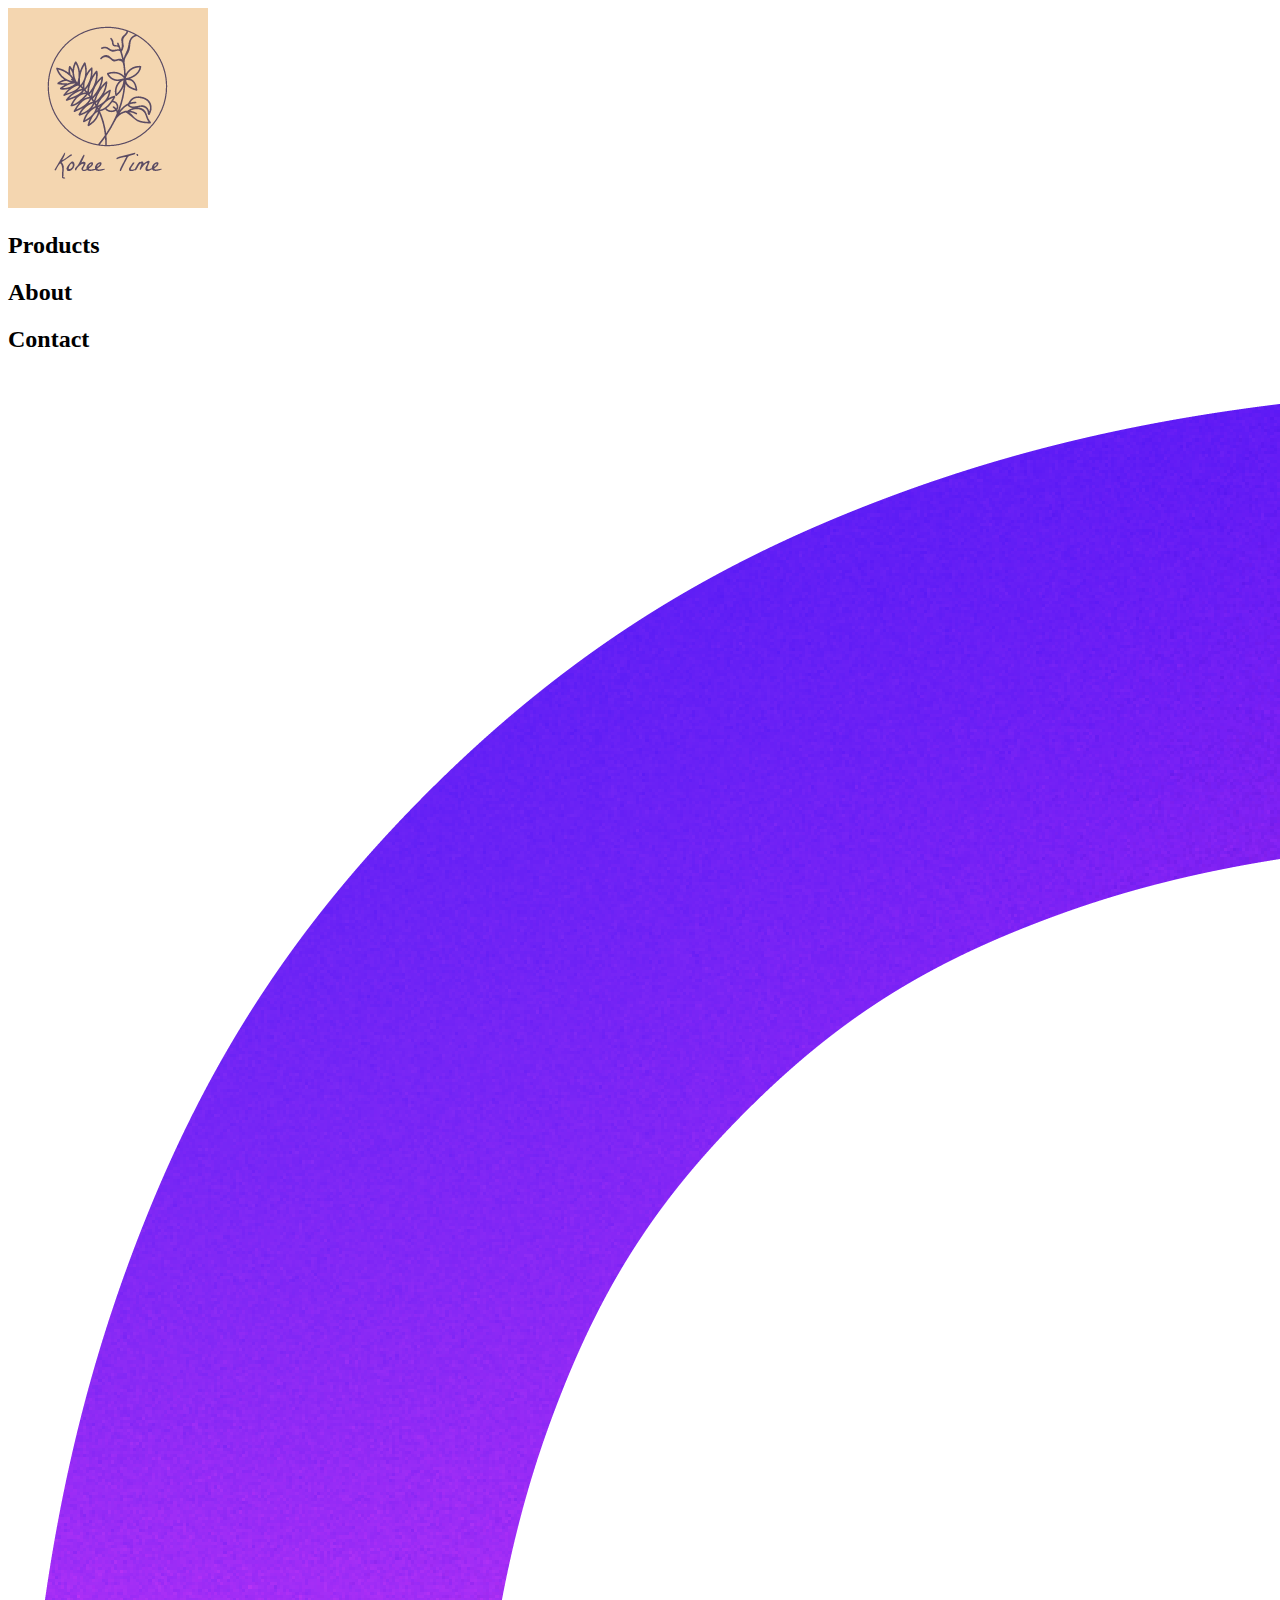
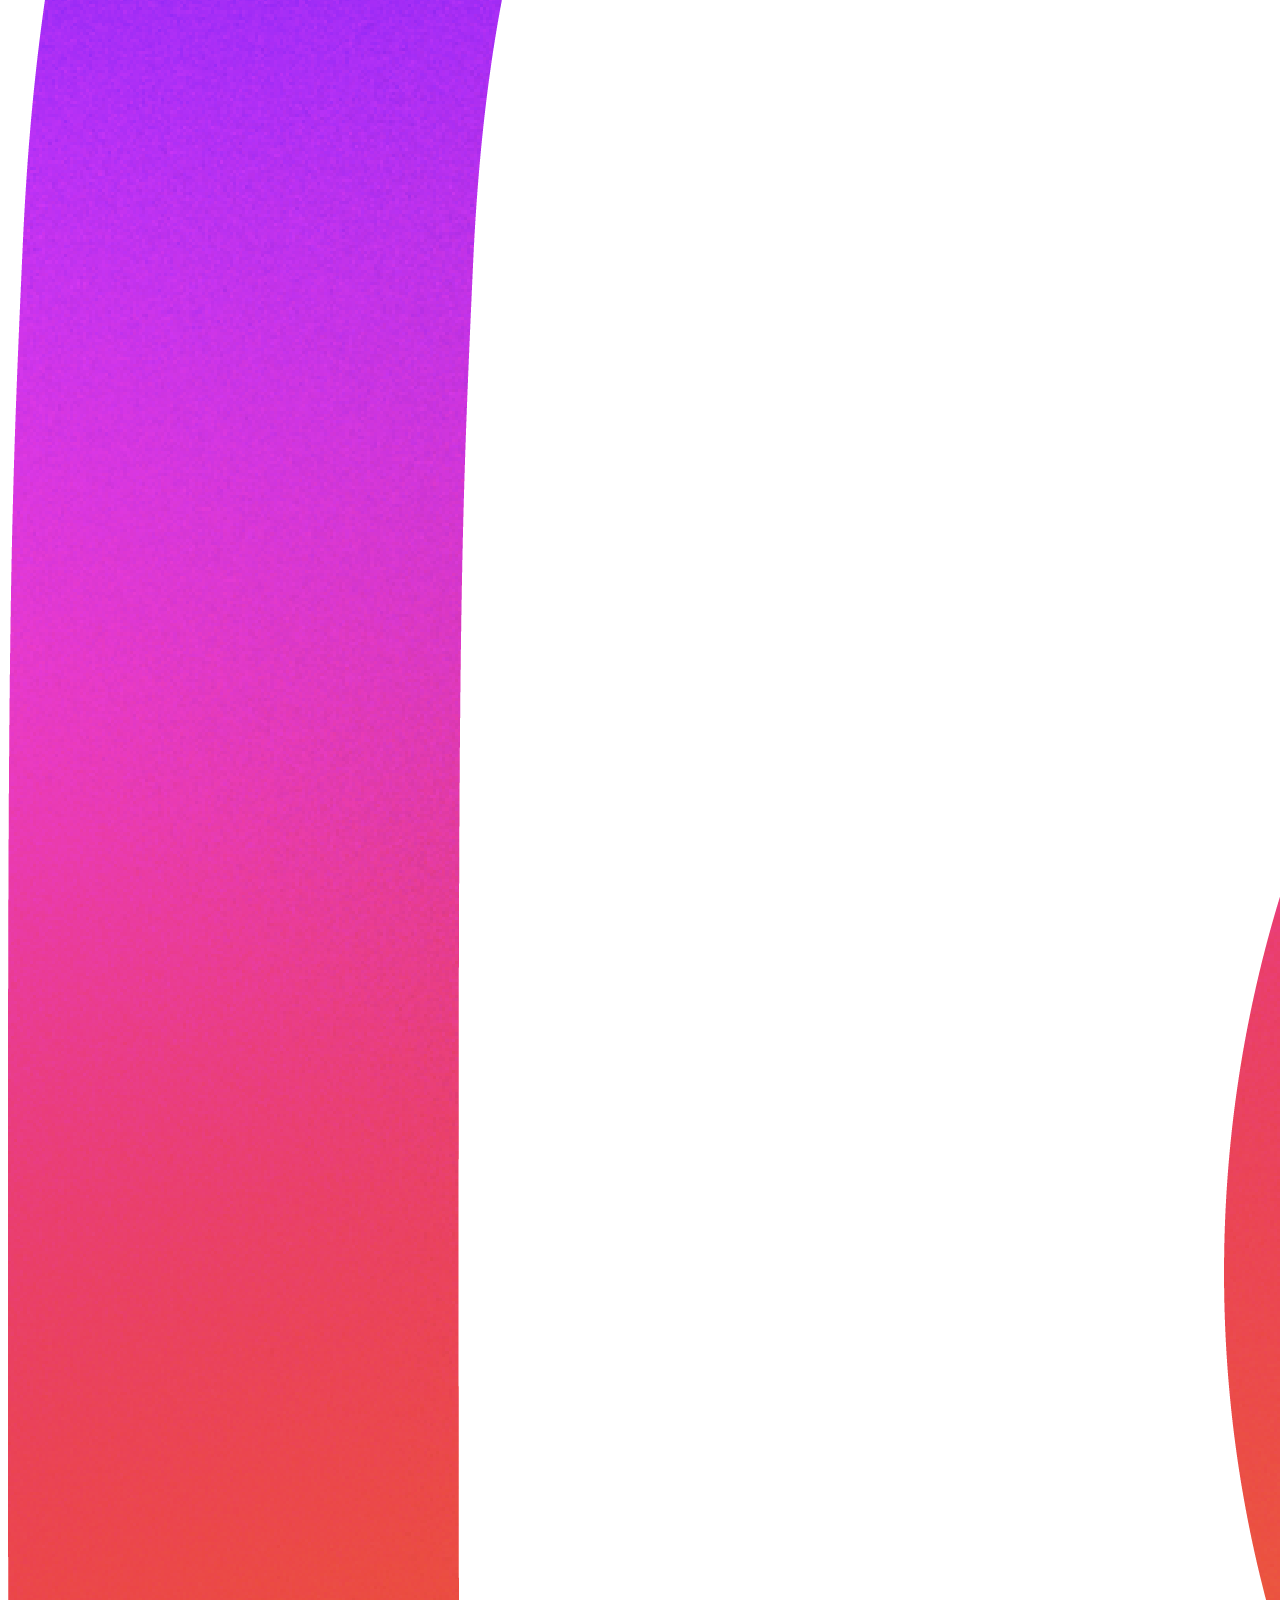
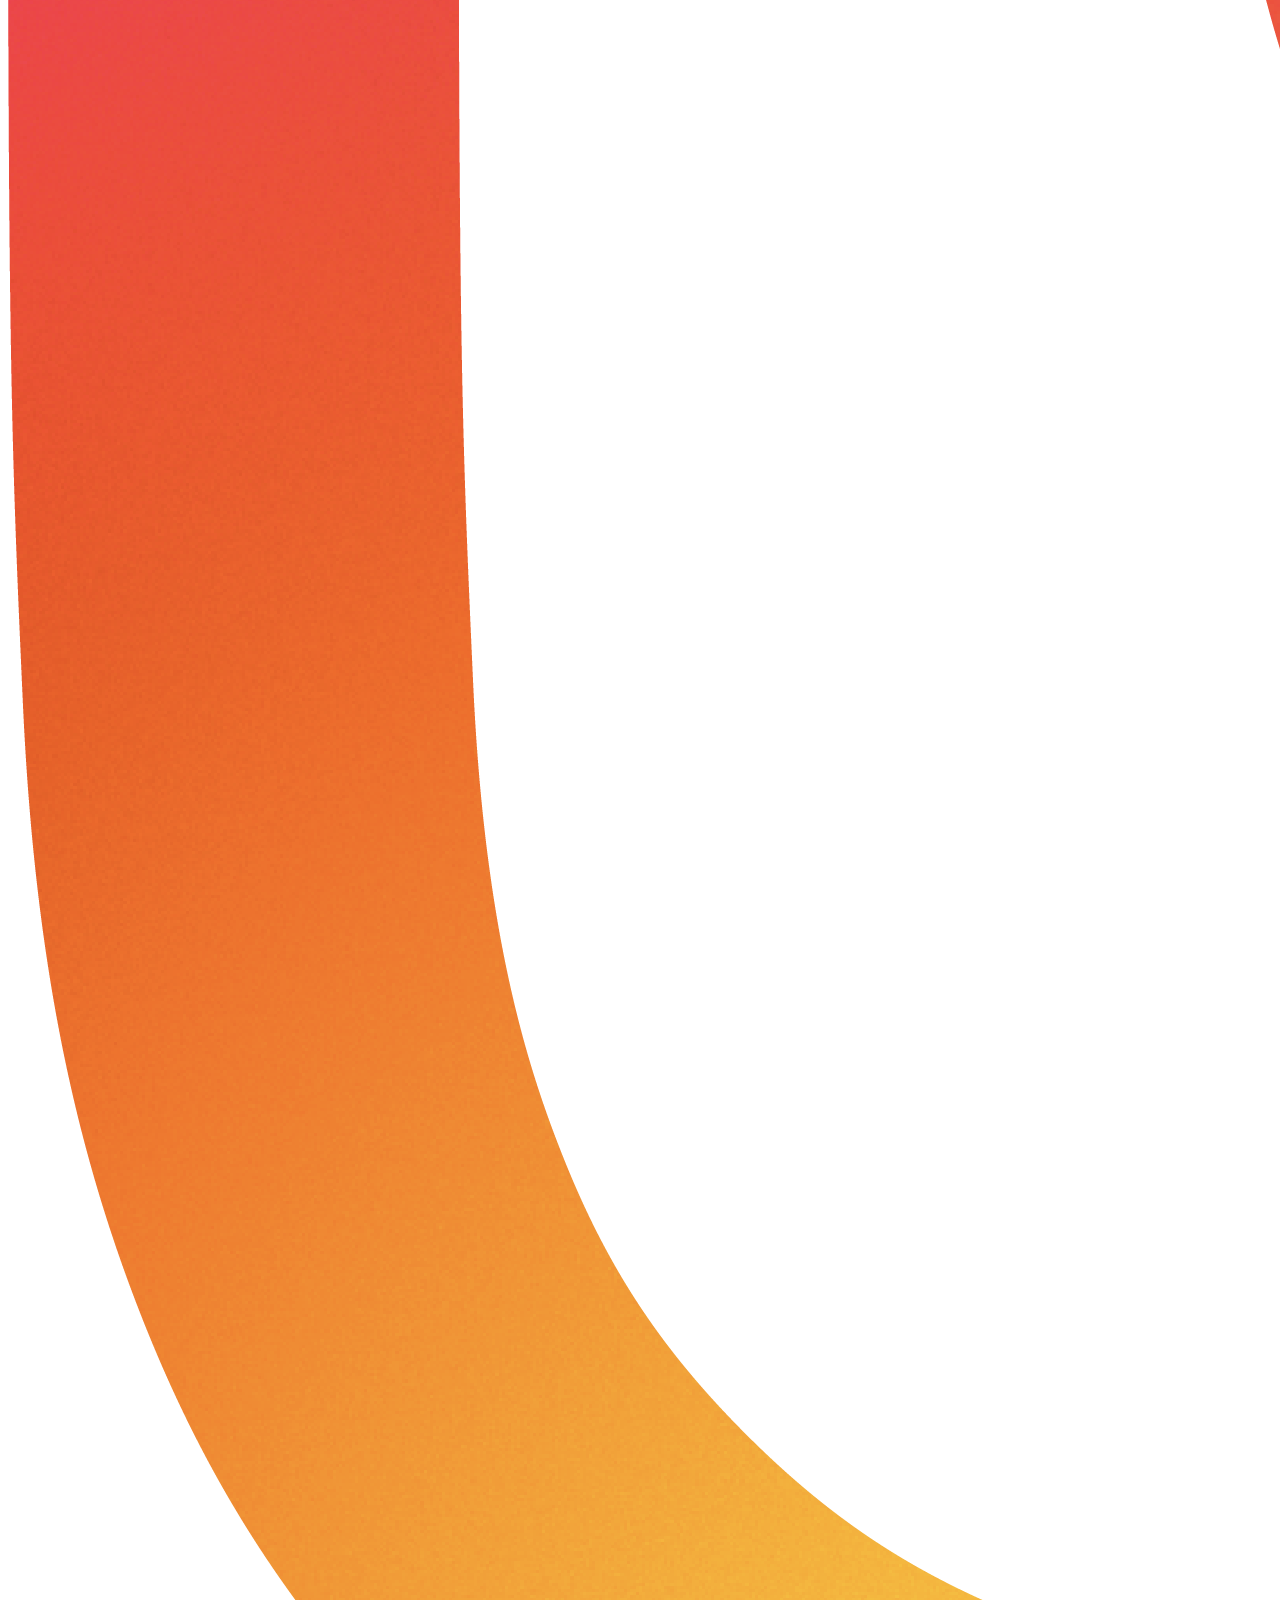
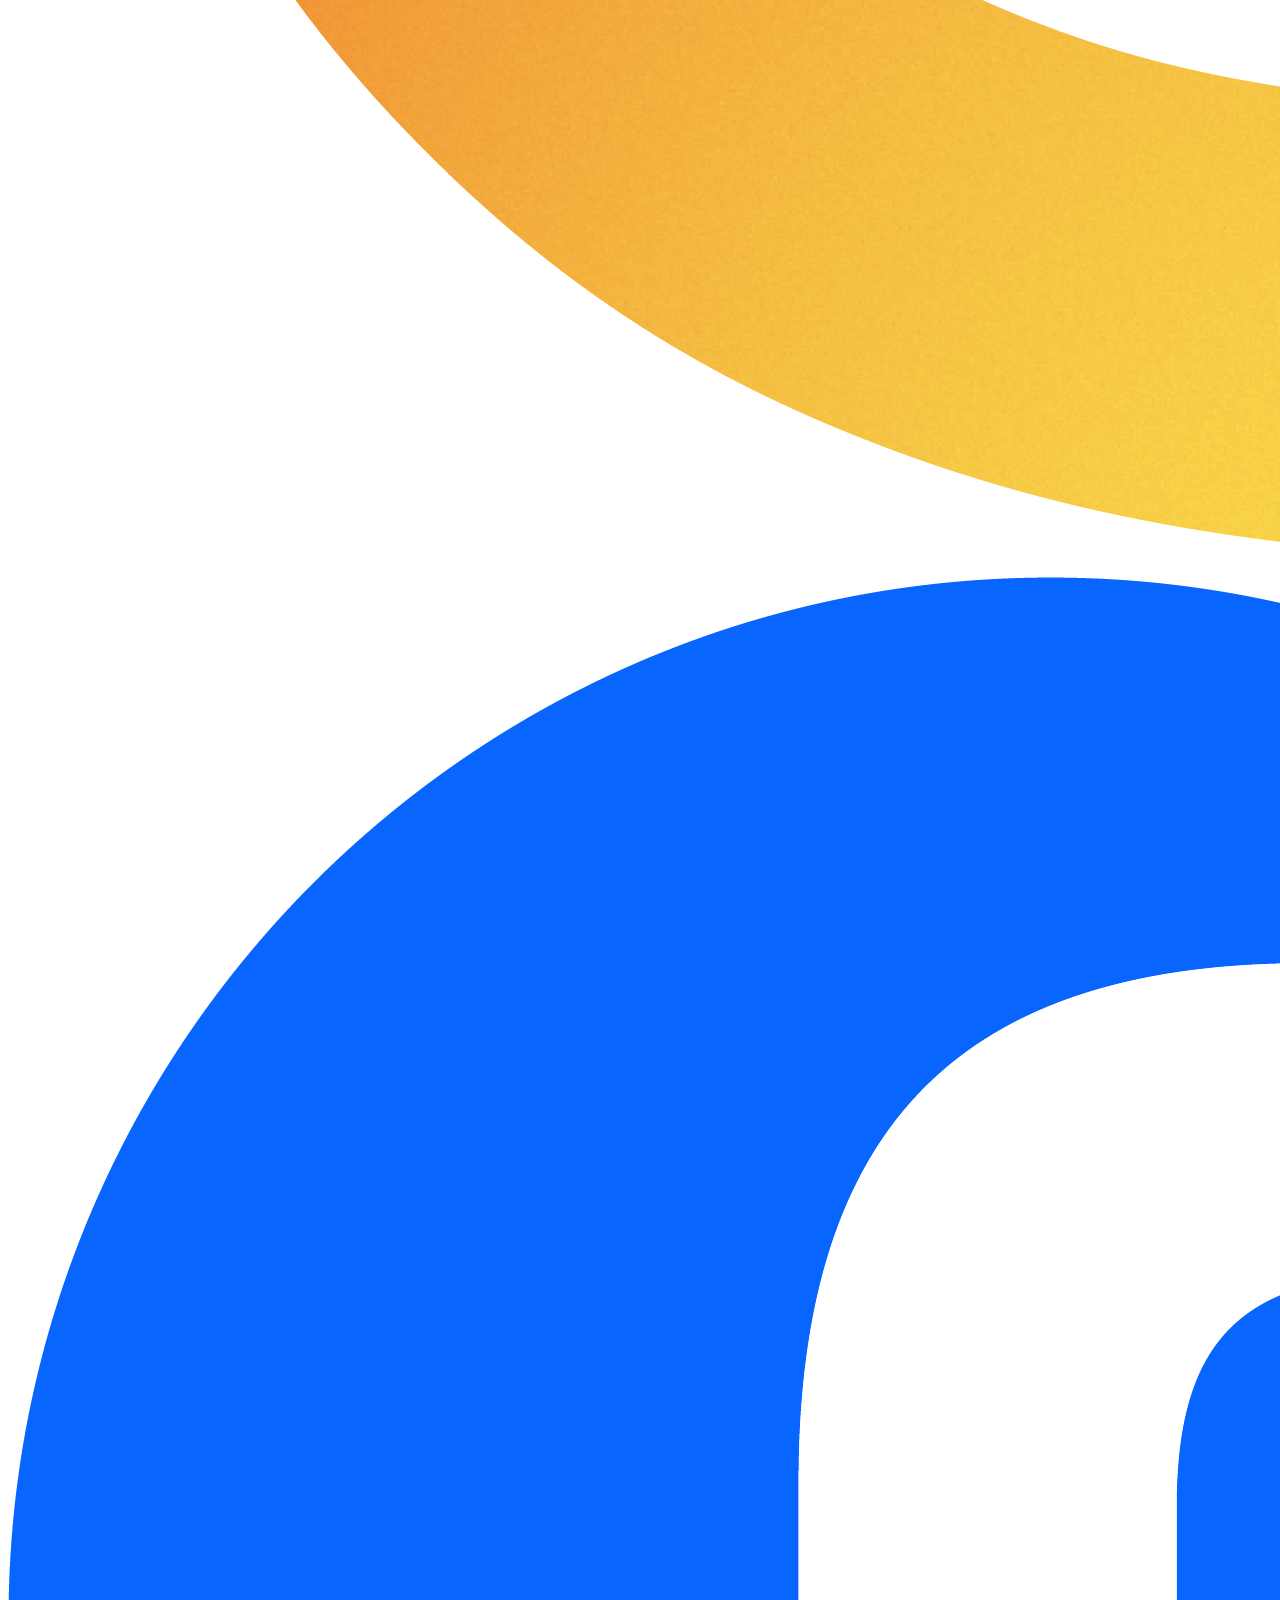
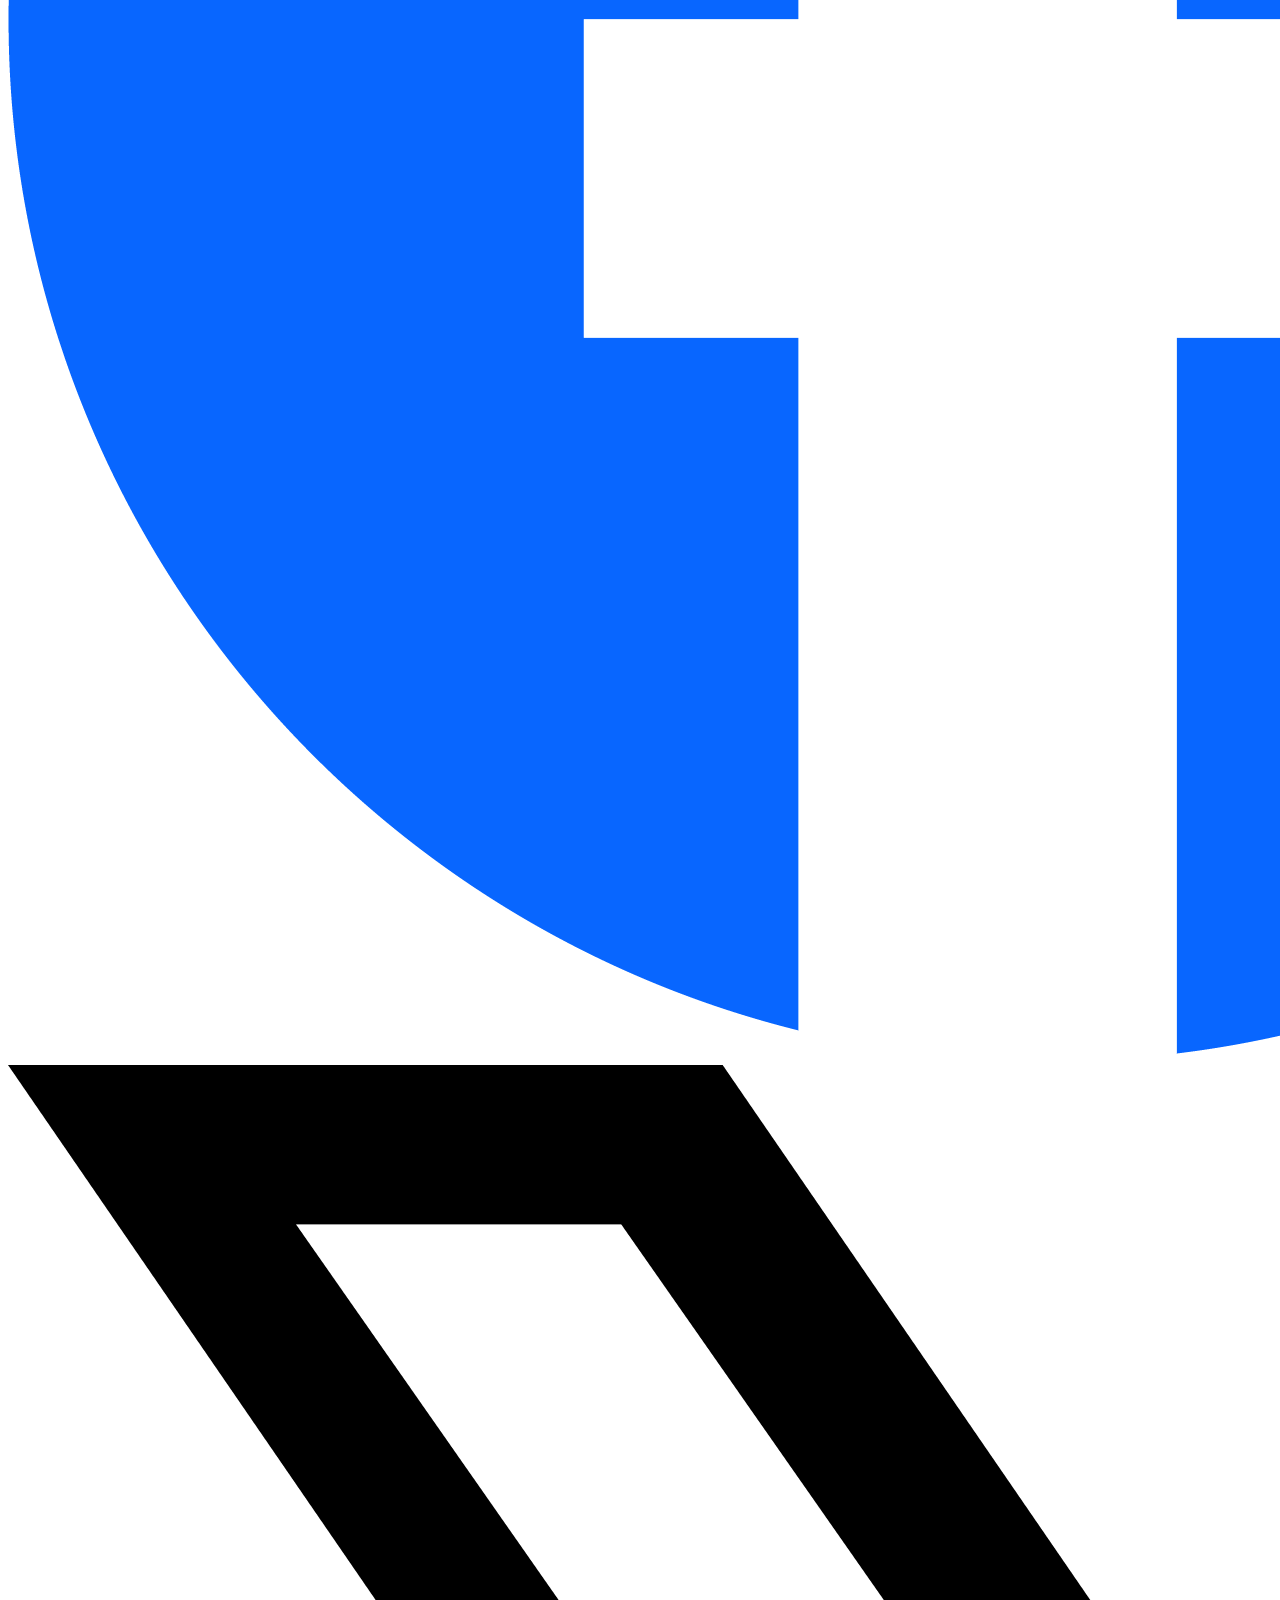
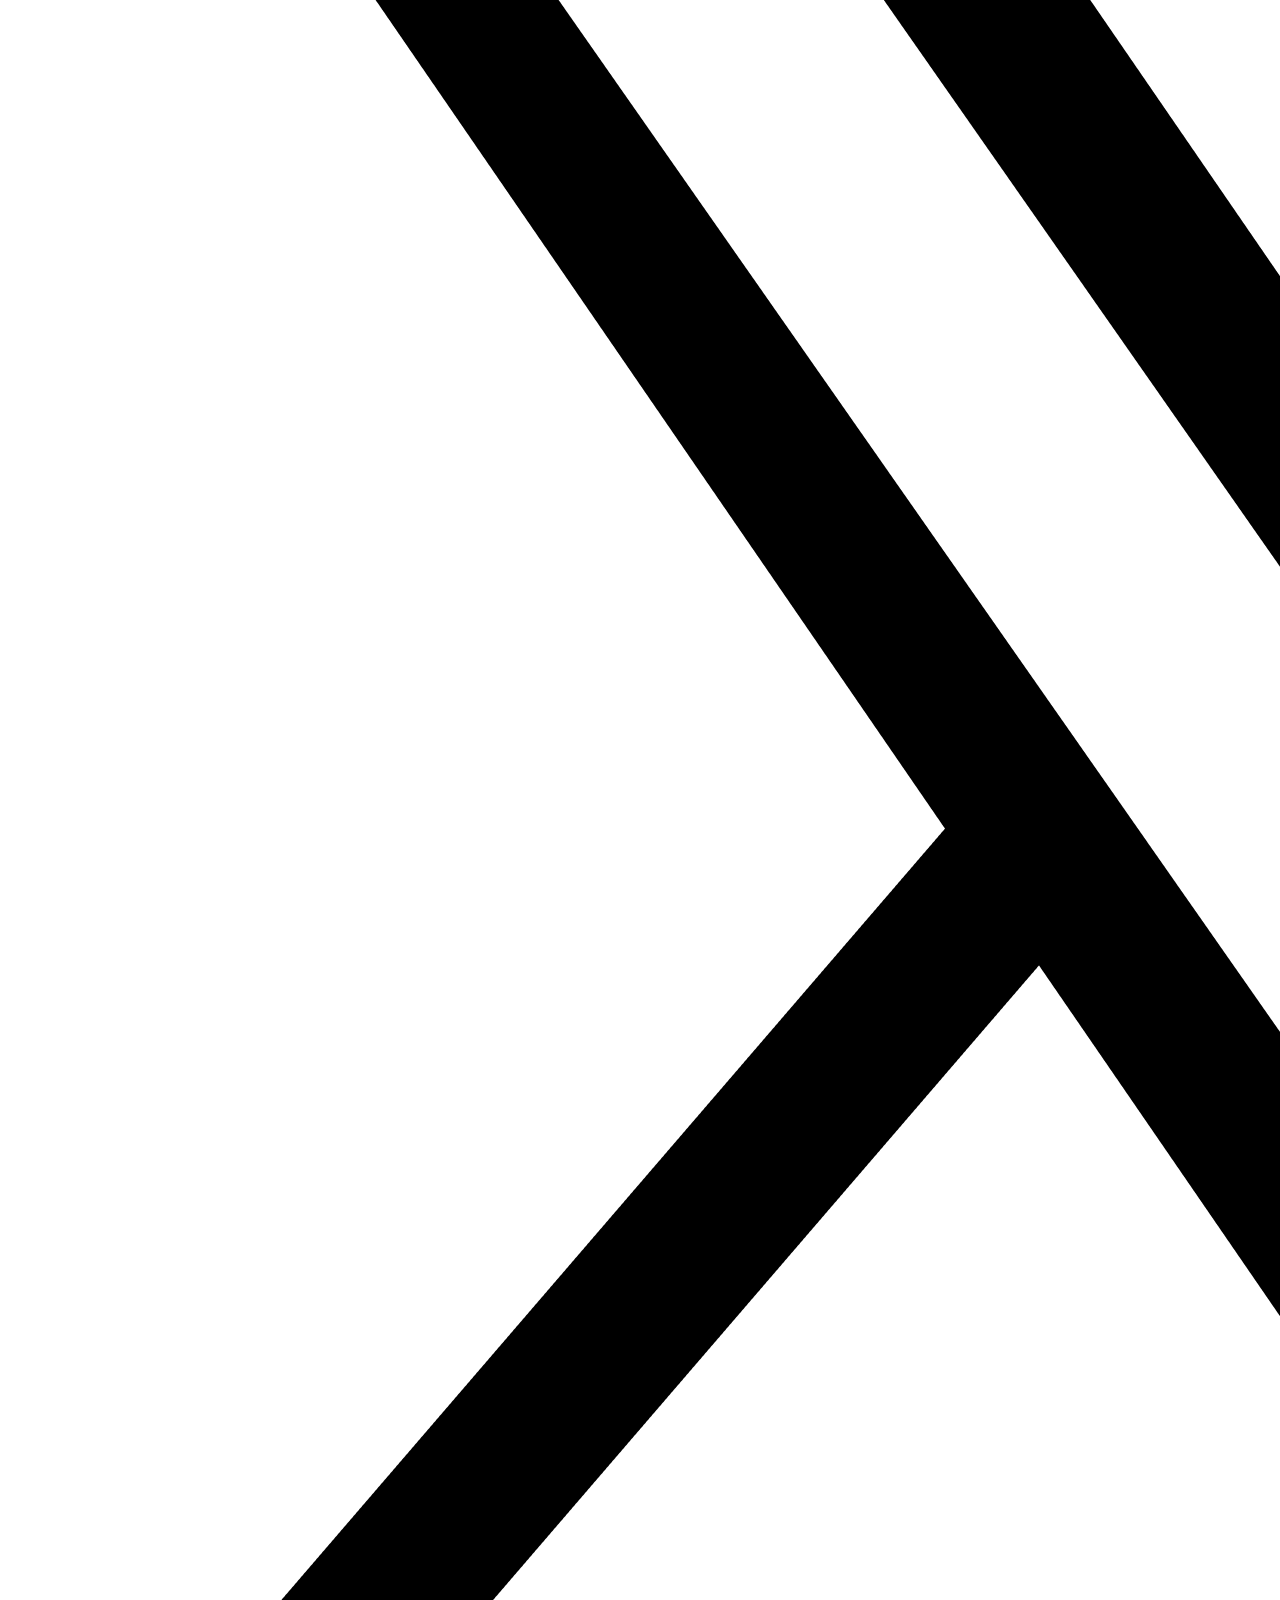
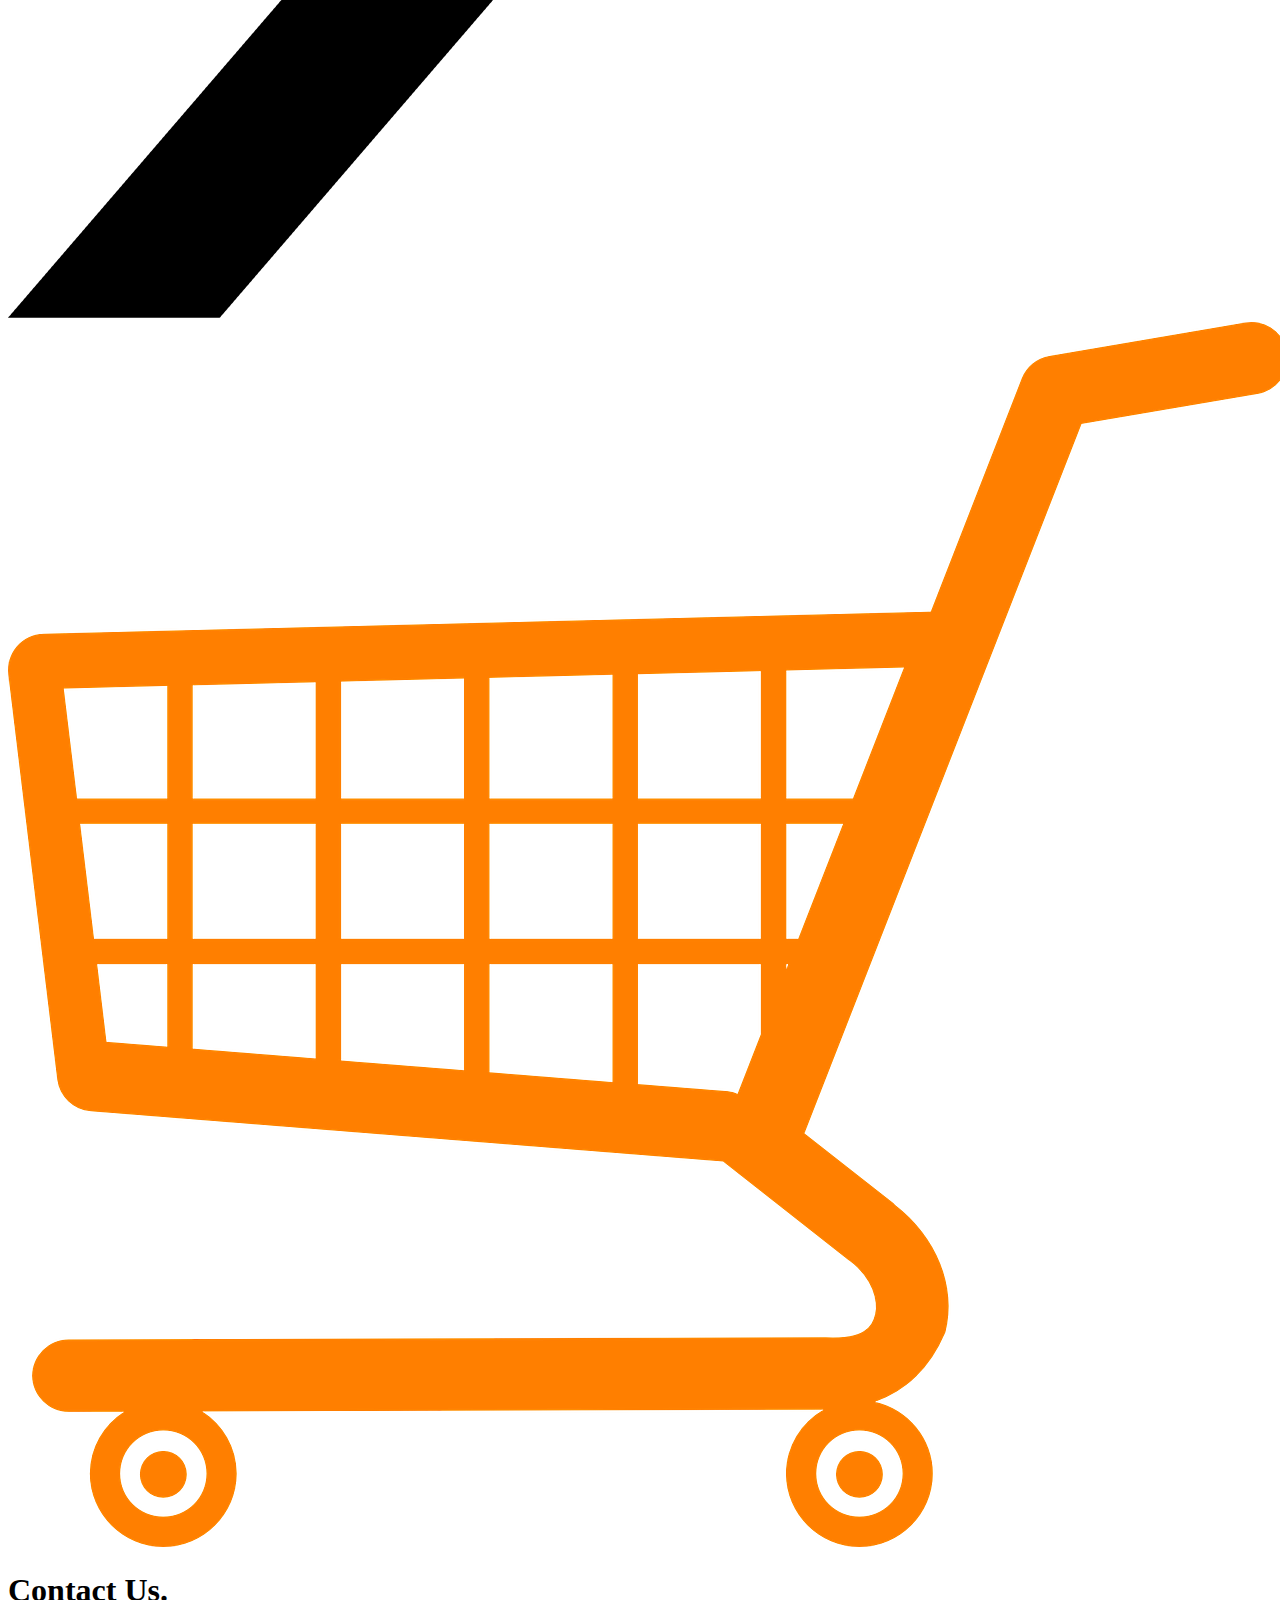
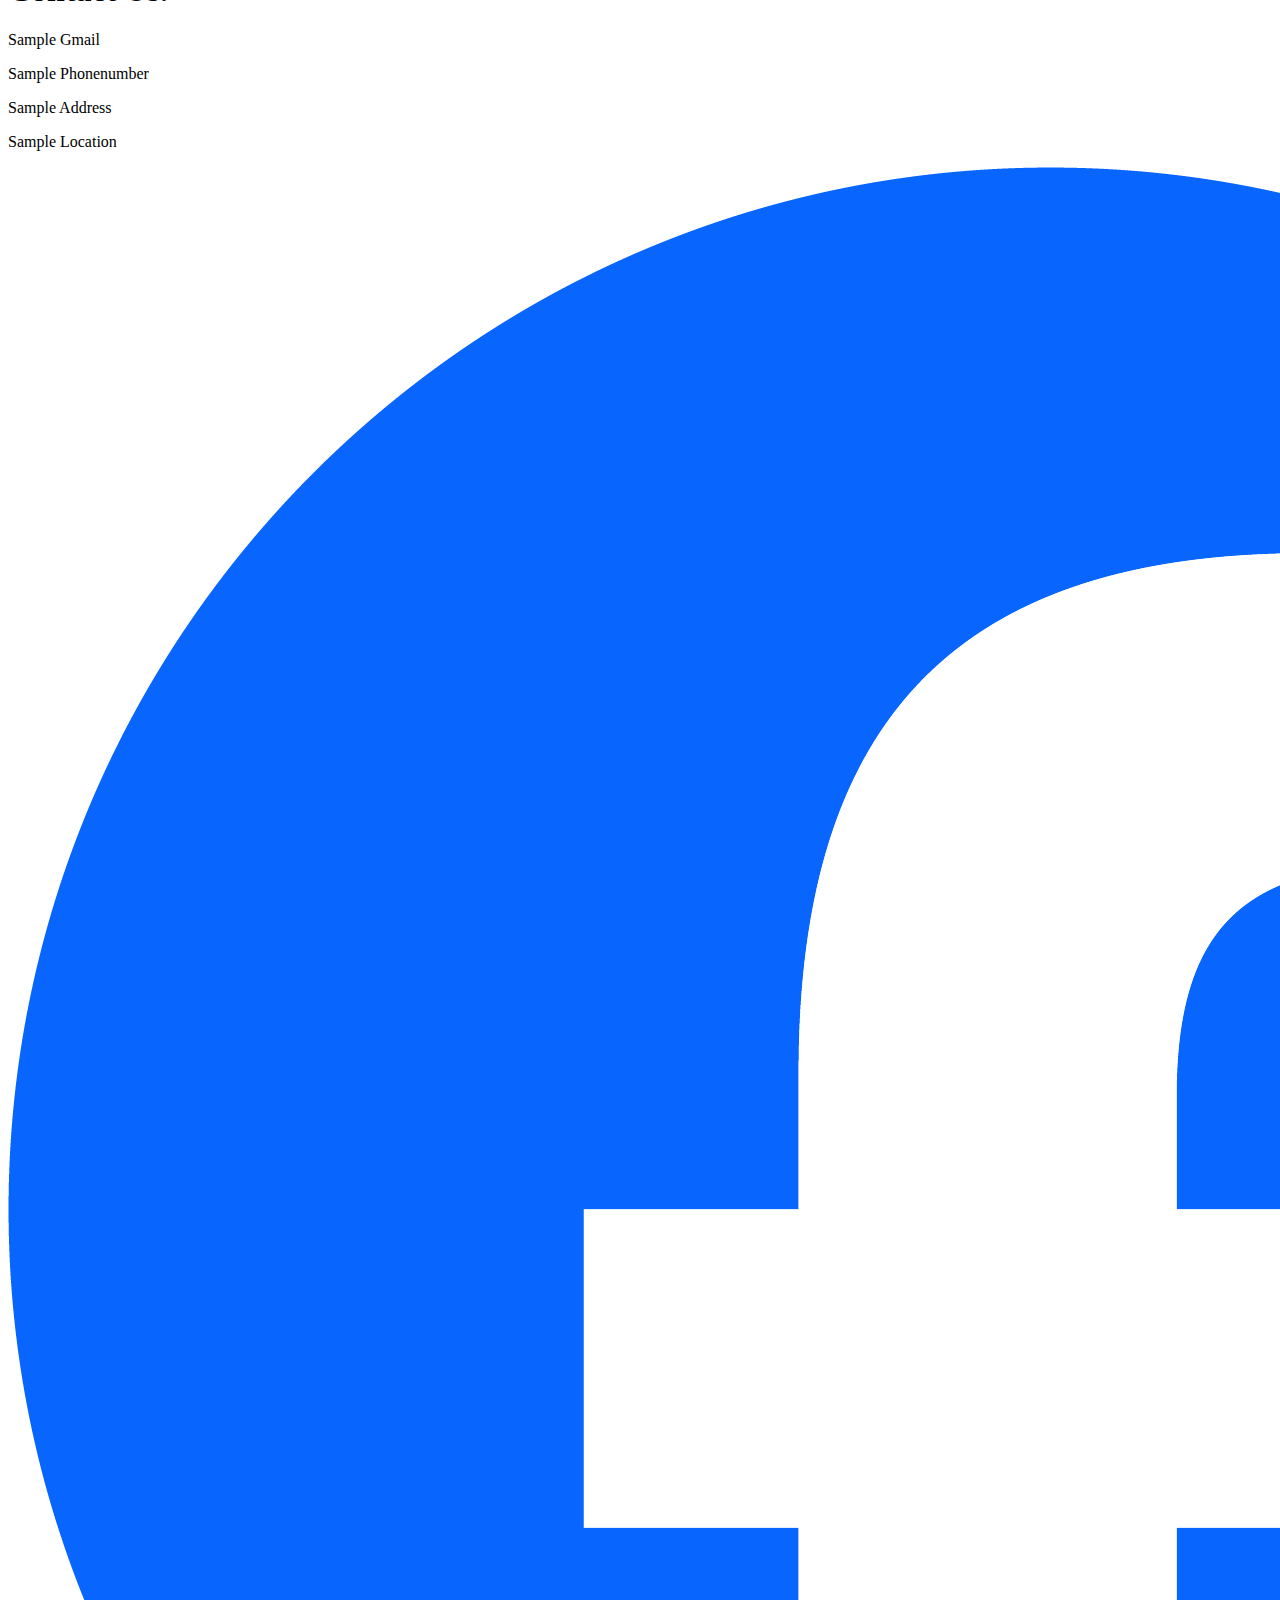
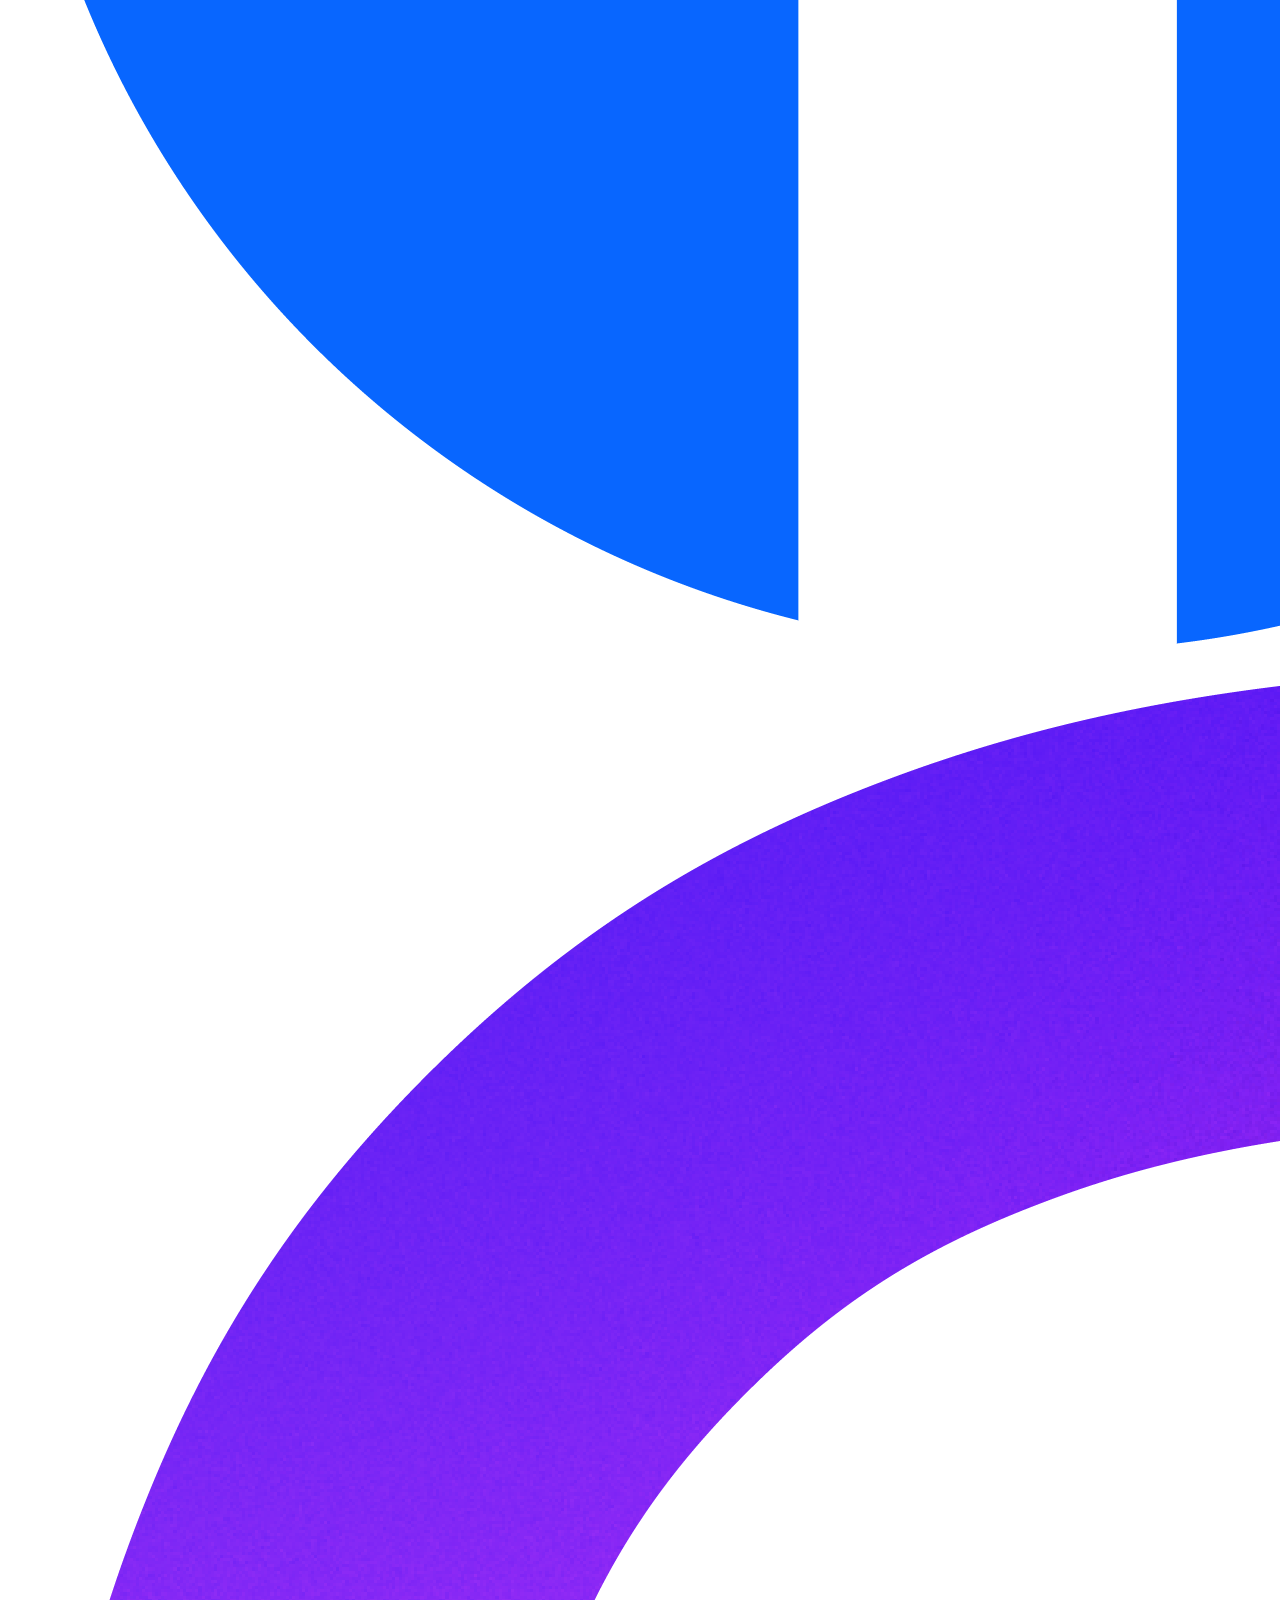
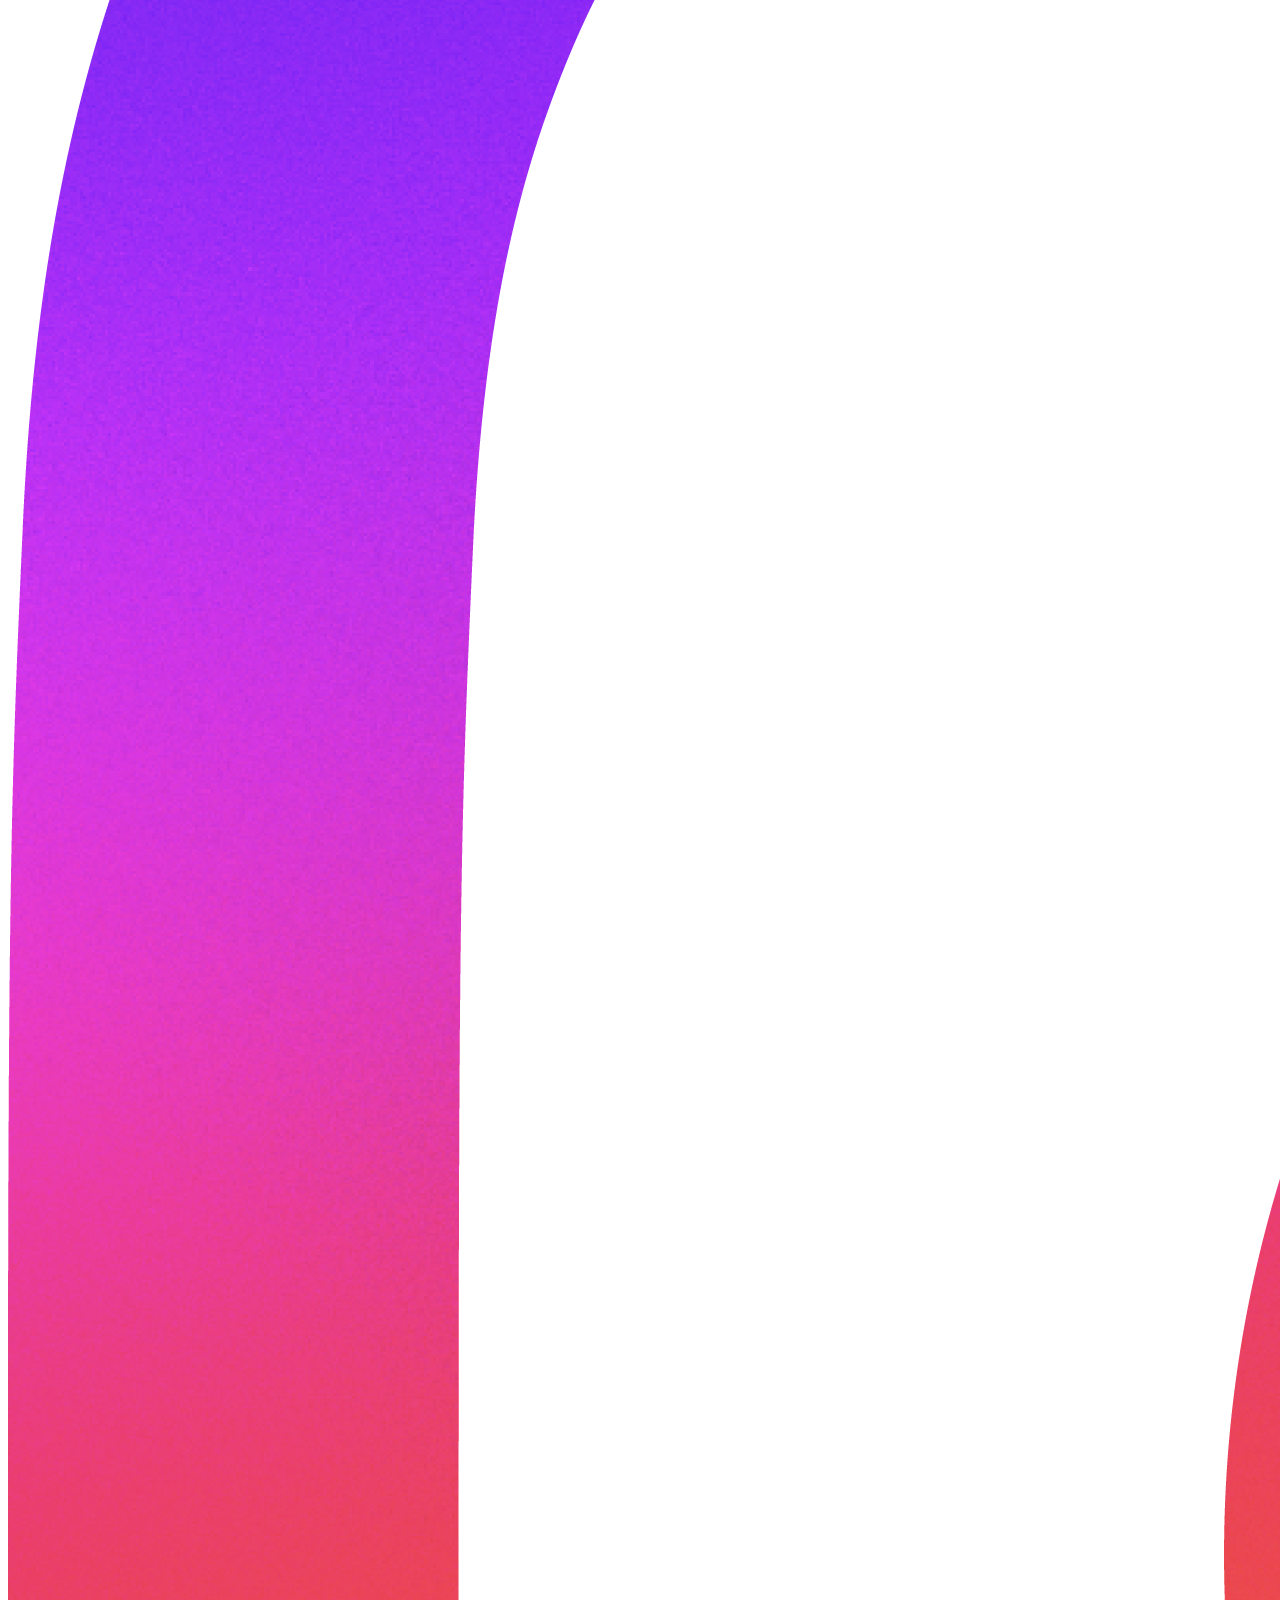
==== contact.html @ 1c18ef0e "Create skeleton for name, email and messages inputs" ====
<!DOCTYPE html>
<html lang="en">
<head>
    <meta charset="UTF-8">
    <meta name="viewport" content="width=device-width, initial-scale=1.0">
    <link rel="stylesheet" href="contact-styles.css">
    <title>Contact</title>
</head>
<body>
    <nav id="navigation">
        <div id="nav-container">
            <img src="images/logo.png">

            <div id="nav-buttons">
                <h2>Products</h2>
                <h2>About</h2>
                <h2>Contact</h2>
            </div>

            <div id="socials-container">
                <img src="images/socials/insta.png" id="social-image">
                <img src="images/socials/facebook.png" id="social-image">
                <img src="images/socials/x-logo.png" id="social-image">
                <img src="images/cart.png" id="social-image">
            </div>
        </div>
    </nav>

    <section id="contact-container">
        <div id="contact-leftside">
            <h1 id="contact-title">Contact Us.</h1>
            <div id="contact-address-container">
                <div id="gmail-number-container">
                    <p id="gmail">Sample Gmail</p>
                    <p>Sample Phonenumber</p>
                </div>

                <div id="address-location-container">
                    <p id="address">Sample Address</p>
                    <p>Sample Location</p>
                </div>

                <div>
                    <img src="images/socials/facebook.png" id="social-image">
                    <img src="images/socials/insta.png" id="social-image">
                    <img src="images/socials/x-logo.png" id="social-image">
                </div>
            </div>
        </div>

        <div id="contact-rightside">
            <div>
                <h3>Name (required)</h3>
                <div id="fullname-container">
                    <div>
                        <p>First Name</p>
                        <input type="text" id="name-input">
                    </div>

                    <div>
                        <p>Last Name</p>
                        <input type="text" id="name-input">
                    </div>
                </div>
            </div>

            <div>
                <h3>Email (required)</h3>
                <input type="text" id="email-input">
            </div>

            <div>
                <h3>Message (required)</h3>
                <input type="text" id="message-input">
            </div>

            <button>Send</button>
        </div>
    </section>

    <div  id="business-info">
        <div id="business-info-container">
            <h2>Kohee Time</h2>
            <p>Sample Address Information</p>
            <p>Sample Location Information</p>
            <p>Sample Gmail Information</p>
            <p>Sample Phone Information</p>
        </div>

        <div id="socials-container">
            <img src="images/socials/facebook.png" id="social-image">
            <img src="images/socials/insta.png" id="social-image">
            <img src="images/socials/x-logo.png" id="social-image">
        </div>
    </div>
</body>
</html>
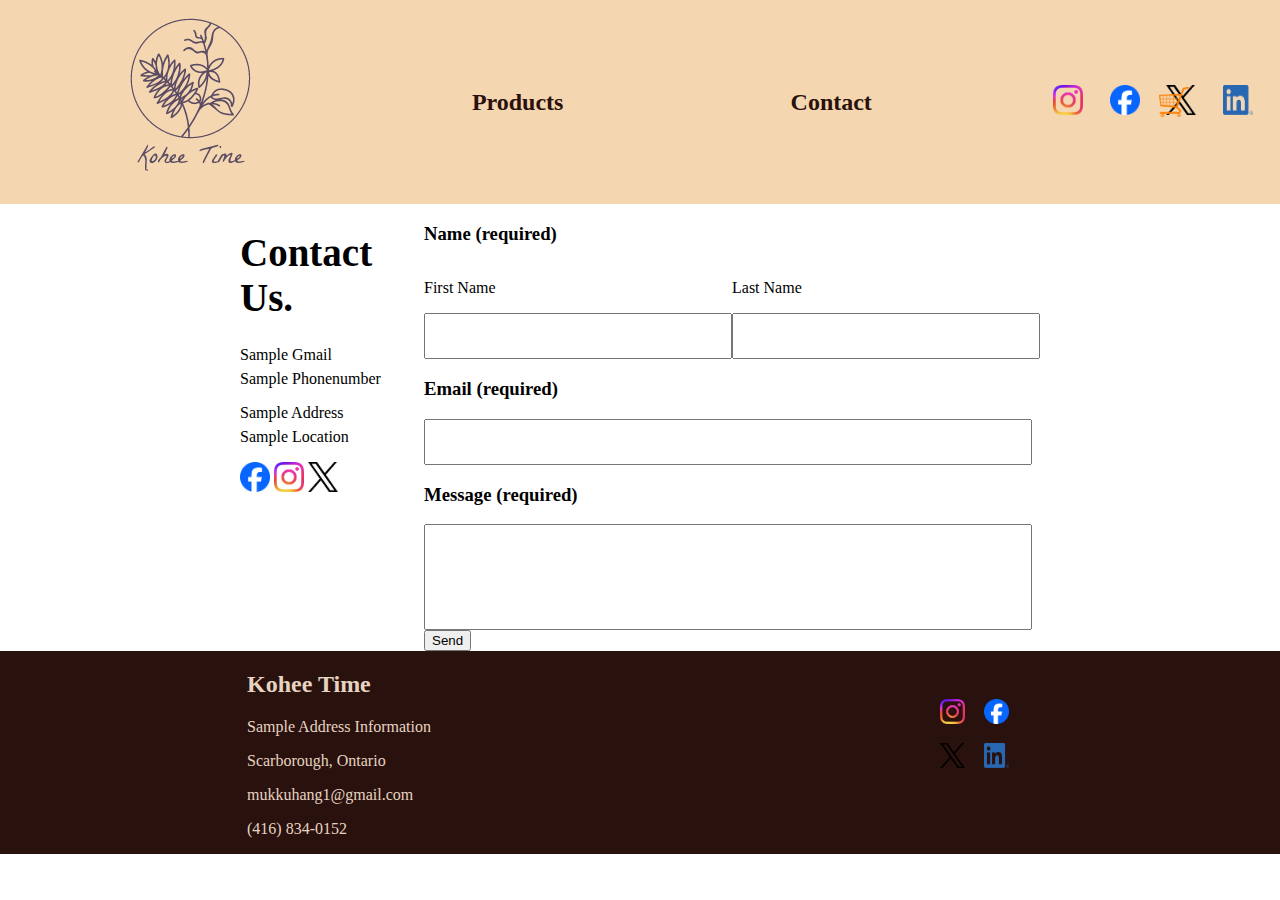
==== commit b57f2dc8: "Add contact page" ====
--- a/contact.html
+++ b/contact.html
@@ -9,20 +9,39 @@
 <body>
     <nav id="navigation">
         <div id="nav-container">
-            <img src="images/logo.png">
+            <a href="index.html">
+                <img src="images/logo.png">
+            </a>
 
             <div id="nav-buttons">
-                <h2>Products</h2>
-                <h2>About</h2>
-                <h2>Contact</h2>
+                <a href="products-page.html">
+                    <h2>Products</h2>
+                </a>
+
+                <a href="contact.html">
+                    <h2>Contact</h2>
+                </a>
             </div>
 
             <div id="socials-container">
-                <img src="images/socials/insta.png" id="social-image">
-                <img src="images/socials/facebook.png" id="social-image">
-                <img src="images/socials/x-logo.png" id="social-image">
-                <img src="images/cart.png" id="social-image">
+                <a href="https://www.instagram.com/" target="_blank">
+                    <img src="images/socials/insta.png"  id="social-image">
+                </a>
+                
+                <a href="https://www.facebook.com/" target="_blank">
+                    <img src="images/socials/facebook.png" id="social-image">
+                </a>
+
+                <a href="https://twitter.com/">
+                    <img src="images/socials/x-logo.png" id="social-image">
+                </a>
+
+                <a href="https://www.linkedin.com/">
+                    <img src="images/socials/linkedin.png" id="social-image">
+                </a>
             </div>
+
+            <img src="images/cart.png" id="social-image">
         </div>
     </nav>
 
@@ -82,15 +101,27 @@
         <div id="business-info-container">
             <h2>Kohee Time</h2>
             <p>Sample Address Information</p>
-            <p>Sample Location Information</p>
-            <p>Sample Gmail Information</p>
-            <p>Sample Phone Information</p>
+            <p>Scarborough, Ontario</p>
+            <p>mukkuhang1@gmail.com</p>
+            <p>(416) 834-0152</p>
         </div>
 
-        <div id="socials-container">
-            <img src="images/socials/facebook.png" id="social-image">
-            <img src="images/socials/insta.png" id="social-image">
-            <img src="images/socials/x-logo.png" id="social-image">
+        <div id="socials-container-business">
+            <a href="https://www.instagram.com/" target="_blank">
+                <img src="images/socials/insta.png"  id="social-image-business">
+            </a>
+            
+            <a href="https://www.facebook.com/" target="_blank">
+                <img src="images/socials/facebook.png"id="social-image-business">
+            </a>
+
+            <a href="https://twitter.com/">
+                <img src="images/socials/x-logo.png" id="social-image-business">
+            </a>
+
+            <a href="https://www.linkedin.com/">
+                <img src="images/socials/linkedin.png" id="social-image-business">
+            </a>
         </div>
     </div>
 </body>
--- a/contact-styles.css
+++ b/contact-styles.css
@@ -0,0 +1,99 @@
+body{
+    margin: 0;
+}
+
+/*Header Section*/
+#navigation{
+    width: 100%;
+    background-color: #f4d6b0;
+}
+
+#nav-container{
+    display: flex;
+    justify-content: space-around;
+    align-items: center;
+}
+
+#nav-buttons{
+    display: flex;
+    justify-content: space-between;
+    width: 400px;
+}
+
+a{
+    text-decoration: none;
+    color: #2a110c;
+}
+
+#social-image{
+    width: 30px;
+    height: 30px;
+}
+
+#socials-container{
+    display: flex;
+    justify-content: space-between;
+    width: 200px;
+    margin-right: -275px;
+}
+/*Contact Section*/
+#contact-container{
+    margin-left: auto;
+    margin-right: auto;
+    width: 800px;
+    display: flex;
+}
+
+#contact-title{
+    font-size: 39px;
+}
+
+#gmail{
+    margin-bottom: -10px;
+}
+
+#address{
+    margin-bottom: -10px;
+}
+
+#fullname-container{
+    display: flex;
+}
+
+#name-input{
+    height: 40px;
+    width: 300px;
+}
+
+#email-input{
+    width: 600px;
+    height: 40px;
+}
+
+#message-input{
+    width: 600px;
+    height: 100px;
+}
+/*Business Information Section*/
+#business-info{
+    background-color: #29110e;
+    display: flex;
+    justify-content: space-around;
+    align-items: center;
+}
+
+#business-info-container{
+    color: #e6d4c0;
+}
+
+#socials-container-business{
+    height: 108px;
+    width: 108px;
+}
+
+#social-image-business{
+    height: 25px;
+    width: 25px;
+    margin-bottom: 15px;
+    margin-left: 15px;
+}